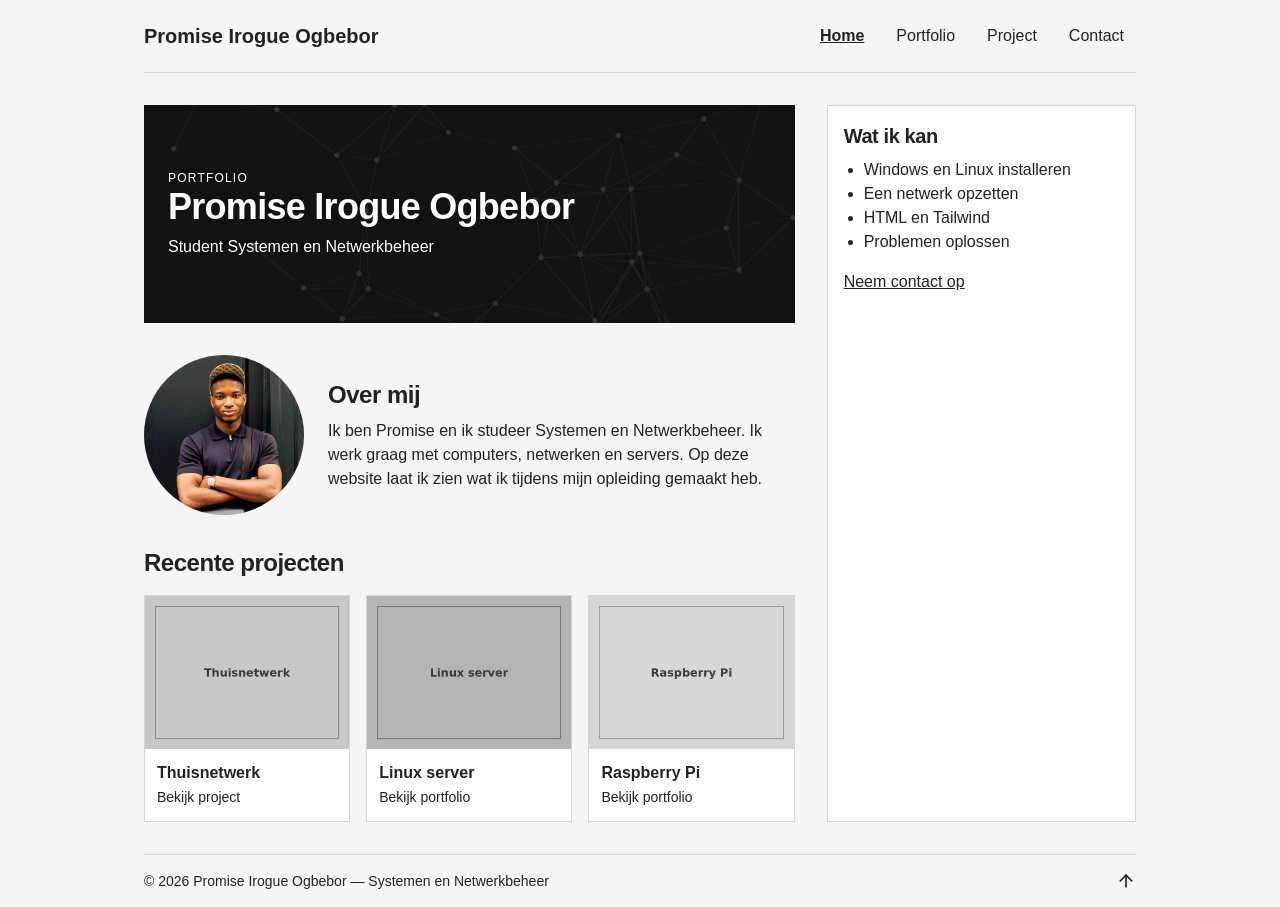
==== index.html @ 9379b4cd "Eerste versie van mijn portfolio" ====
<!DOCTYPE html>
<html lang="nl-BE">
<head>
  <meta charset="UTF-8">
  <meta name="viewport" content="width=device-width, initial-scale=1.0">
  <title>Home — Promise Irogue Ogbebor</title>
  <meta name="description" content="Portfolio van Promise Irogue Ogbebor, student Systemen en Netwerkbeheer aan AP Hogeschool. Bekijk mijn projecten en neem contact op.">
  <link rel="stylesheet" href="css/tailwind.css">
  <link rel="stylesheet" href="css/style.css">
</head>
<body>
  <div class="mx-auto max-w-5xl px-4">

   <header class="flex flex-wrap items-center justify-between gap-4 border-b border-gray-300 py-4">
      <a href="index.html" class="text-xl font-bold">Promise Irogue Ogbebor</a>

      <input type="checkbox" id="menu-knop" class="peer sr-only md:hidden">
      <label for="menu-knop" class="flex cursor-pointer items-center gap-2 border border-gray-400 px-3 py-2 md:hidden">
        <svg xmlns="http://www.w3.org/2000/svg" width="20" height="20" viewBox="0 0 24 24" fill="none" stroke="currentColor" stroke-width="2" stroke-linecap="round" stroke-linejoin="round" aria-hidden="true"><line x1="4" x2="20" y1="12" y2="12"/><line x1="4" x2="20" y1="6" y2="6"/><line x1="4" x2="20" y1="18" y2="18"/></svg>
        Menu
      </label>

      <nav id="menu" aria-label="Hoofdmenu" class="hidden w-full peer-checked:block md:block md:w-auto">
        <ul class="flex flex-col gap-1 md:flex-row md:gap-2">
        <li><a href="index.html" class="block px-3 py-2 hover:bg-gray-200" aria-current="page">Home</a></li>
        <li><a href="portfolio.html" class="block px-3 py-2 hover:bg-gray-200">Portfolio</a></li>
        <li><a href="project.html" class="block px-3 py-2 hover:bg-gray-200">Project</a></li>
        <li><a href="contact.html" class="block px-3 py-2 hover:bg-gray-200">Contact</a></li>
        </ul>
      </nav>
    </header>

    <div class="grid gap-8 py-8 md:grid-cols-3">
      <main class="flex flex-col gap-8 md:col-span-2">

        <section class="bg-[url(../images/hoofding.jpg)] bg-cover bg-center">
          <div class="bg-black/70 px-6 py-16 text-white">
            <p class="label">Portfolio</p>
            <h1 class="text-4xl font-bold">Promise Irogue Ogbebor</h1>
            <p class="mt-2">Student Systemen en Netwerkbeheer</p>
          </div>
        </section>

        <section class="flex flex-col items-center gap-6 sm:flex-row">
          <img src="images/profielfoto.jpg" alt="Promise Irogue Ogbebor met gekruiste armen voor een donkere deur" width="160" height="160" class="aspect-square w-40 rounded-full object-cover">
          <div>
            <h2 class="text-2xl font-bold">Over mij</h2>
            <p class="mt-2">Ik ben Promise en ik studeer Systemen en Netwerkbeheer. Ik werk graag met computers, netwerken en servers. Op deze website laat ik zien wat ik tijdens mijn opleiding gemaakt heb.</p>
          </div>
        </section>

        <section>
          <h2 class="text-2xl font-bold">Recente projecten</h2>
          <div class="mt-4 grid gap-4 sm:grid-cols-3">
            <article class="border border-gray-300 bg-white">
              <img src="images/project-netwerk.jpg" alt="Schets van mijn thuisnetwerk" width="800" height="600" class="aspect-[4/3] w-full object-cover">
              <div class="p-3">
                <h3 class="font-bold">Thuisnetwerk</h3>
                <a href="project.html" class="text-sm">Bekijk project</a>
              </div>
            </article>
            <article class="border border-gray-300 bg-white">
              <img src="images/project-server.jpg" alt="Linux server in de terminal" width="800" height="600" class="aspect-[4/3] w-full object-cover">
              <div class="p-3">
                <h3 class="font-bold">Linux server</h3>
                <a href="portfolio.html" class="text-sm">Bekijk portfolio</a>
              </div>
            </article>
            <article class="border border-gray-300 bg-white">
              <img src="images/project-pi.jpg" alt="Raspberry Pi als kleine webserver" width="800" height="600" class="aspect-[4/3] w-full object-cover">
              <div class="p-3">
                <h3 class="font-bold">Raspberry Pi</h3>
                <a href="portfolio.html" class="text-sm">Bekijk portfolio</a>
              </div>
            </article>
          </div>
        </section>

      </main>

      <aside class="border border-gray-300 bg-white p-4">
        <h2 class="text-xl font-bold">Wat ik kan</h2>
        <ul class="mt-2 list-disc pl-5">
          <li>Windows en Linux installeren</li>
          <li>Een netwerk opzetten</li>
          <li>HTML en Tailwind</li>
          <li>Problemen oplossen</li>
        </ul>
        <p class="mt-4"><a href="contact.html" class="underline">Neem contact op</a></p>
      </aside>
    </div>

    <footer class="flex flex-col gap-2 border-t border-gray-300 py-4 text-sm sm:flex-row sm:items-center sm:justify-between">
      <p>&copy; 2026 Promise Irogue Ogbebor — Systemen en Netwerkbeheer</p>
      <a href="#" class="flex items-center">
        <svg xmlns="http://www.w3.org/2000/svg" width="20" height="20" viewBox="0 0 24 24" fill="none" stroke="currentColor" stroke-width="2" stroke-linecap="round" stroke-linejoin="round" aria-hidden="true"><path d="m5 12 7-7 7 7"/><path d="M12 19V5"/></svg>
        <span class="sr-only">Naar boven</span>
      </a>
    </footer>

  </div>
</body>
</html>
---- css/style.css ----
body {
  font-family: Arial, Helvetica, sans-serif;
  background-color: #f5f5f5;
  color: #222;
}

.label {
  text-transform: uppercase;
  letter-spacing: 0.1em;
  font-size: 0.75rem;
}

h1,
h2 {
  letter-spacing: -0.02em;
}

main a:hover,
aside a:hover,
footer a:hover {
  text-decoration: underline;
}

nav a[aria-current="page"] {
  font-weight: bold;
  text-decoration: underline;
}

a:focus-visible,
button:focus-visible,
input:focus-visible,
select:focus-visible,
textarea:focus-visible,
#menu-knop:focus-visible + label {
  outline: 3px solid #000;
  outline-offset: 3px;
}

.veld {
  display: flex;
  flex-direction: column;
  gap: 0.25rem;
}

.veld label {
  font-weight: bold;
}

.ster {
  font-weight: bold;
}

.veld input,
.veld select,
.veld textarea {
  width: 100%;
  padding: 0.6rem;
  border: 2px solid #666;
  background-color: #fff;
  color: #222;
}

.hulp {
  font-size: 0.875rem;
  color: #555;
}

.fout {
  display: none;
  font-size: 0.875rem;
  font-weight: bold;
}

.fout::before {
  content: "⚠ ";
}

.veld input:user-invalid,
.veld select:user-invalid,
.veld textarea:user-invalid {
  border: 3px solid #000;
  background-color: #eee;
}

.veld input:user-invalid ~ .fout,
.veld select:user-invalid ~ .fout,
.veld textarea:user-invalid ~ .fout {
  display: block;
}
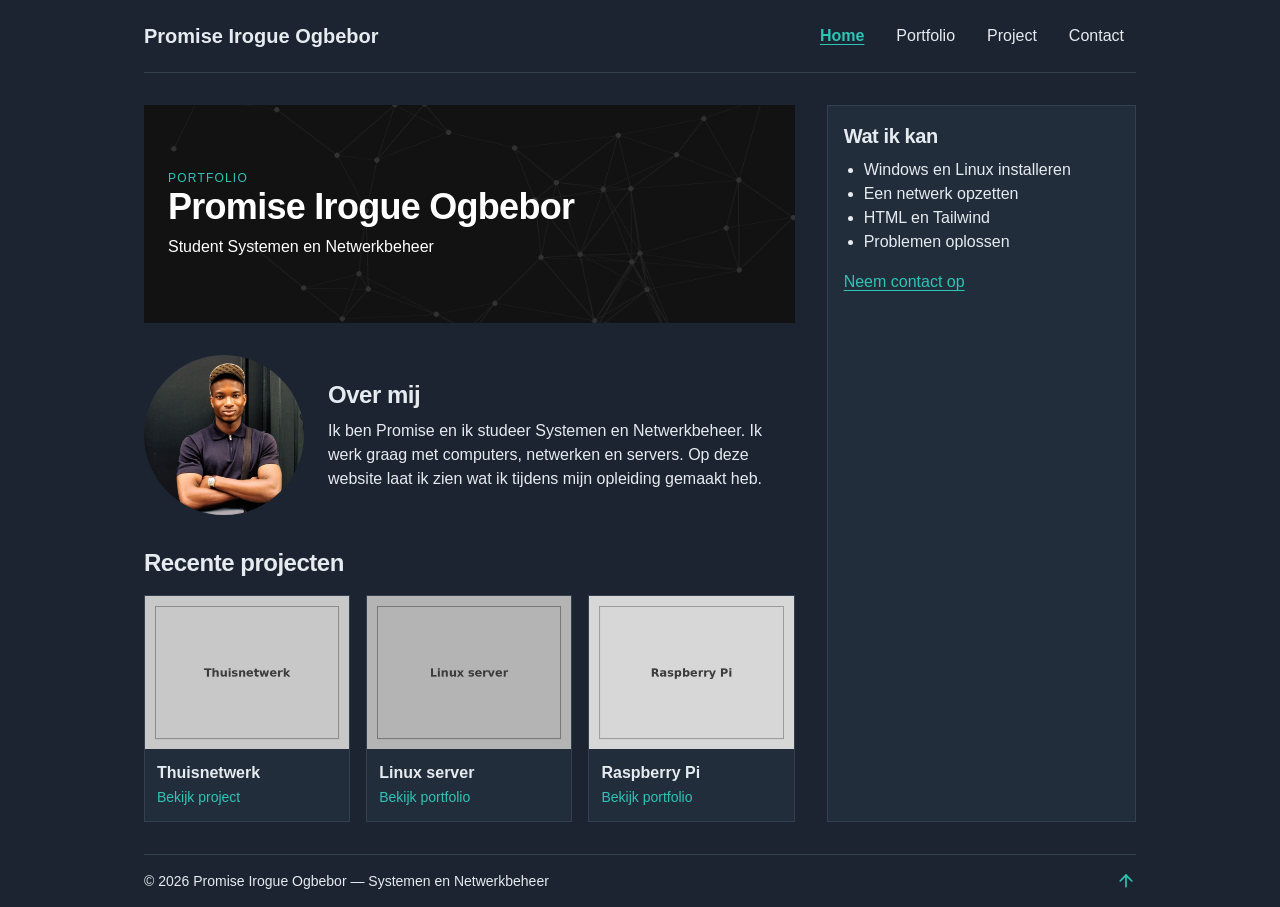
==== commit a96b8396: "Kleuren toegepast" ====
--- a/index.html
+++ b/index.html
@@ -11,21 +11,21 @@
 <body>
   <div class="mx-auto max-w-5xl px-4">
 
-   <header class="flex flex-wrap items-center justify-between gap-4 border-b border-gray-300 py-4">
+   <header class="flex flex-wrap items-center justify-between gap-4 border-b rand py-4">
       <a href="index.html" class="text-xl font-bold">Promise Irogue Ogbebor</a>
 
       <input type="checkbox" id="menu-knop" class="peer sr-only md:hidden">
-      <label for="menu-knop" class="flex cursor-pointer items-center gap-2 border border-gray-400 px-3 py-2 md:hidden">
+      <label for="menu-knop" class="flex cursor-pointer items-center gap-2 border rand px-3 py-2 md:hidden">
         <svg xmlns="http://www.w3.org/2000/svg" width="20" height="20" viewBox="0 0 24 24" fill="none" stroke="currentColor" stroke-width="2" stroke-linecap="round" stroke-linejoin="round" aria-hidden="true"><line x1="4" x2="20" y1="12" y2="12"/><line x1="4" x2="20" y1="6" y2="6"/><line x1="4" x2="20" y1="18" y2="18"/></svg>
         Menu
       </label>
 
       <nav id="menu" aria-label="Hoofdmenu" class="hidden w-full peer-checked:block md:block md:w-auto">
         <ul class="flex flex-col gap-1 md:flex-row md:gap-2">
-        <li><a href="index.html" class="block px-3 py-2 hover:bg-gray-200" aria-current="page">Home</a></li>
-        <li><a href="portfolio.html" class="block px-3 py-2 hover:bg-gray-200">Portfolio</a></li>
-        <li><a href="project.html" class="block px-3 py-2 hover:bg-gray-200">Project</a></li>
-        <li><a href="contact.html" class="block px-3 py-2 hover:bg-gray-200">Contact</a></li>
+        <li><a href="index.html" class="block px-3 py-2 menu-link" aria-current="page">Home</a></li>
+        <li><a href="portfolio.html" class="block px-3 py-2 menu-link">Portfolio</a></li>
+        <li><a href="project.html" class="block px-3 py-2 menu-link">Project</a></li>
+        <li><a href="contact.html" class="block px-3 py-2 menu-link">Contact</a></li>
         </ul>
       </nav>
     </header>
@@ -52,21 +52,21 @@
         <section>
           <h2 class="text-2xl font-bold">Recente projecten</h2>
           <div class="mt-4 grid gap-4 sm:grid-cols-3">
-            <article class="border border-gray-300 bg-white">
+            <article class="blok">
               <img src="images/project-netwerk.jpg" alt="Schets van mijn thuisnetwerk" width="800" height="600" class="aspect-[4/3] w-full object-cover">
               <div class="p-3">
                 <h3 class="font-bold">Thuisnetwerk</h3>
                 <a href="project.html" class="text-sm">Bekijk project</a>
               </div>
             </article>
-            <article class="border border-gray-300 bg-white">
+            <article class="blok">
               <img src="images/project-server.jpg" alt="Linux server in de terminal" width="800" height="600" class="aspect-[4/3] w-full object-cover">
               <div class="p-3">
                 <h3 class="font-bold">Linux server</h3>
                 <a href="portfolio.html" class="text-sm">Bekijk portfolio</a>
               </div>
             </article>
-            <article class="border border-gray-300 bg-white">
+            <article class="blok">
               <img src="images/project-pi.jpg" alt="Raspberry Pi als kleine webserver" width="800" height="600" class="aspect-[4/3] w-full object-cover">
               <div class="p-3">
                 <h3 class="font-bold">Raspberry Pi</h3>
@@ -78,7 +78,7 @@
 
       </main>
 
-      <aside class="border border-gray-300 bg-white p-4">
+      <aside class="blok p-4">
         <h2 class="text-xl font-bold">Wat ik kan</h2>
         <ul class="mt-2 list-disc pl-5">
           <li>Windows en Linux installeren</li>
@@ -90,7 +90,7 @@
       </aside>
     </div>
 
-    <footer class="flex flex-col gap-2 border-t border-gray-300 py-4 text-sm sm:flex-row sm:items-center sm:justify-between">
+    <footer class="flex flex-col gap-2 border-t rand py-4 text-sm sm:flex-row sm:items-center sm:justify-between">
       <p>&copy; 2026 Promise Irogue Ogbebor — Systemen en Netwerkbeheer</p>
       <a href="#" class="flex items-center">
         <svg xmlns="http://www.w3.org/2000/svg" width="20" height="20" viewBox="0 0 24 24" fill="none" stroke="currentColor" stroke-width="2" stroke-linecap="round" stroke-linejoin="round" aria-hidden="true"><path d="m5 12 7-7 7 7"/><path d="M12 19V5"/></svg>
--- a/css/style.css
+++ b/css/style.css
@@ -1,18 +1,24 @@
 body {
   font-family: Arial, Helvetica, sans-serif;
-  background-color: #f5f5f5;
-  color: #222;
+  background-color: #1b2430;
+  color: #e6ebf0;
 }
 
 .label {
   text-transform: uppercase;
   letter-spacing: 0.1em;
   font-size: 0.75rem;
+  color: #2ec4b6;
 }
 
 h1,
 h2 {
   letter-spacing: -0.02em;
+}
+
+a {
+  color: #2ec4b6;
+  text-underline-offset: 3px;
 }
 
 main a:hover,
@@ -21,9 +27,47 @@
   text-decoration: underline;
 }
 
+header > a {
+  color: #e6ebf0;
+}
+
+.menu-link {
+  color: #e6ebf0;
+}
+
+.menu-link:hover {
+  background-color: #222d3b;
+  color: #2ec4b6;
+}
+
 nav a[aria-current="page"] {
   font-weight: bold;
   text-decoration: underline;
+  color: #2ec4b6;
+}
+
+.blok {
+  background-color: #222d3b;
+  border: 1px solid #33404f;
+}
+
+.rand {
+  border-color: #33404f;
+}
+
+.gedempt {
+  color: #a9b4c0;
+}
+
+.knop {
+  background-color: #2ec4b6;
+  color: #1b2430;
+  font-weight: bold;
+  cursor: pointer;
+}
+
+.knop:hover {
+  opacity: 0.85;
 }
 
 a:focus-visible,
@@ -32,7 +76,7 @@
 select:focus-visible,
 textarea:focus-visible,
 #menu-knop:focus-visible + label {
-  outline: 3px solid #000;
+  outline: 3px solid #2ec4b6;
   outline-offset: 3px;
 }
 
@@ -48,6 +92,7 @@
 
 .ster {
   font-weight: bold;
+  color: #2ec4b6;
 }
 
 .veld input,
@@ -55,20 +100,21 @@
 .veld textarea {
   width: 100%;
   padding: 0.6rem;
-  border: 2px solid #666;
-  background-color: #fff;
-  color: #222;
+  border: 2px solid #33404f;
+  background-color: #1b2430;
+  color: #e6ebf0;
 }
 
 .hulp {
   font-size: 0.875rem;
-  color: #555;
+  color: #a9b4c0;
 }
 
 .fout {
   display: none;
   font-size: 0.875rem;
   font-weight: bold;
+  color: #ff8a80;
 }
 
 .fout::before {
@@ -78,8 +124,8 @@
 .veld input:user-invalid,
 .veld select:user-invalid,
 .veld textarea:user-invalid {
-  border: 3px solid #000;
-  background-color: #eee;
+  border: 3px solid #ff8a80;
+  background-color: #2a2230;
 }
 
 .veld input:user-invalid ~ .fout,
